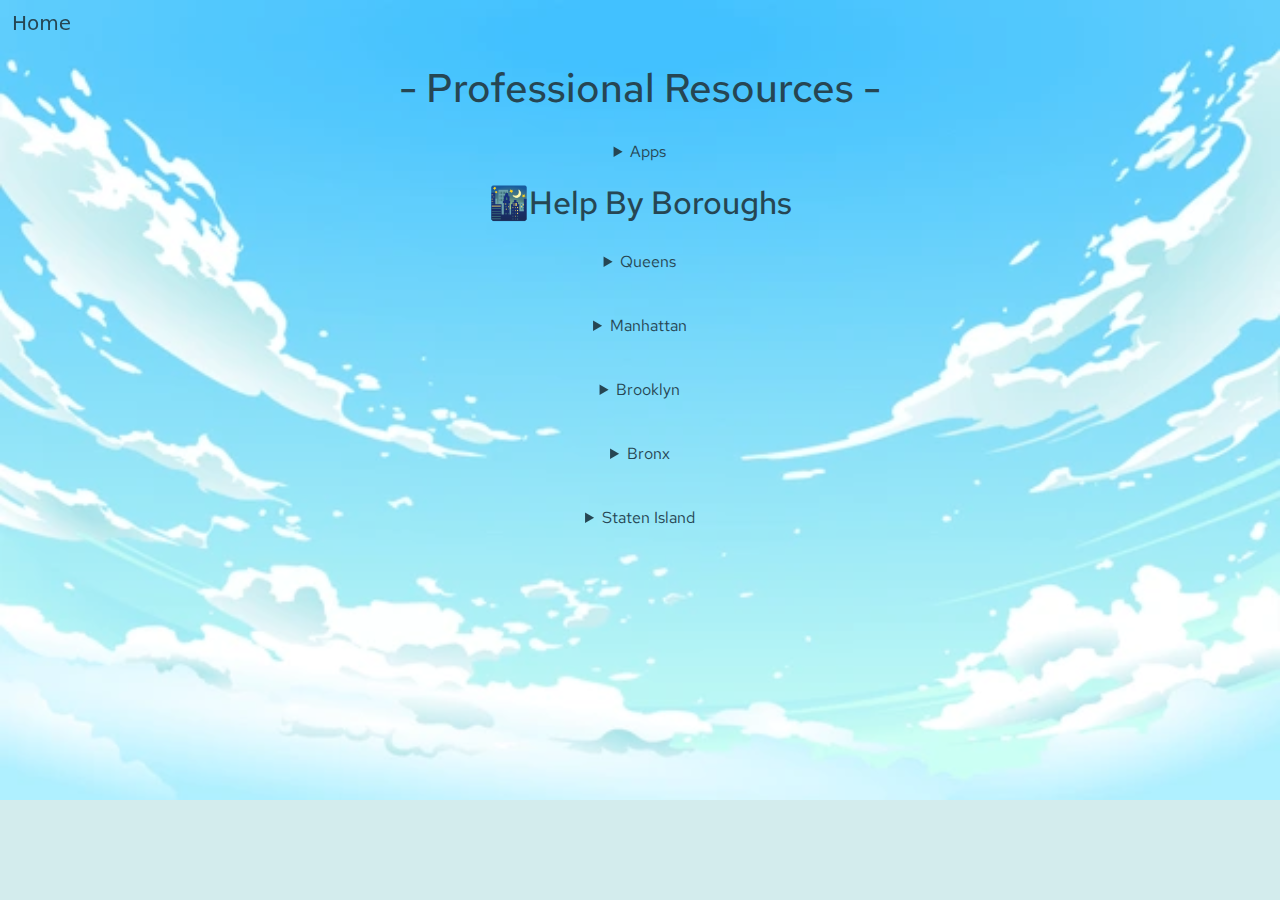
==== help.html @ be605e64 "Merge branch 'main' of https://github.com/abui0415/HackKnight_2025" ====
<!DOCTYPE html>
<html>
<head>
    <link rel="preconnect" href="https://fonts.googleapis.com">
<link rel="preconnect" href="https://fonts.gstatic.com" crossorigin>
<link href="https://fonts.googleapis.com/css2?family=Red+Hat+Text:ital,wght@0,300..700;1,300..700&display=swap" rel="stylesheet">
<link href="https://cdn.jsdelivr.net/npm/bootstrap@5.3.3/dist/css/bootstrap.min.css" rel="stylesheet" integrity="sha384-QWTKZyjpPEjISv5WaRU9OFeRpok6YctnYmDr5pNlyT2bRjXh0JMhjY6hW+ALEwIH" crossorigin="anonymous">
    <link rel = "stylesheet" href = "style.css">
</head>
<body class = "help-content">

<nav class="navbar navbar-expand-lg bg-body-transparent fixed-top">
    <div class="container-fluid">
      <button class="navbar-toggler" type="button" data-bs-toggle="collapse" data-bs-target="#navbarNavAltMarkup" aria-controls="navbarNavAltMarkup" aria-expanded="false" aria-label="Toggle navigation">
        <span class="navbar-toggler-icon"></span>
      </button>
      <div class="collapse navbar-collapse" id="navbarNavAltMarkup">
        <div class="navbar-nav">
            <a href = "index.html"> Home </a>
        </div>
      </div>
    </div>
  </nav>


<div class ="resources-container">
    <h1> - Professional Resources - </h1>
<details>
    <summary> Apps </summary>
    <h2> <a href = "https://apps.apple.com/us/app/talkspace-therapy-and-support/id661829386" > Talkspace </a></h2>
    <p> Free under 18 </p>
    <p> Talkspace is the most convenient and affordable way to improve your mental health. Get matched with a licensed therapist in 
        your state from the comfort of your device, and message via text, audio, and video.</p>
    <h2> <a href = "https://apps.apple.com/us/app/betterhelp-therapy/id995252384" > BetterHelp - Therapy ($65-100/wk) </a> </h2>
    <p> BetterHelp is the convenient way to get professional help from a licensed therapist. With over 30,000 trained, experienced, 
        and accredited therapists covering a wide range of areas – from depression and anxiety to family and couples therapy – 
        it’s never been easier to receive personal, professional help when you need it.</p>
    <h2> <a href = "https://apps.apple.com/us/app/cerebral-mental-health/id1537193671" > Cerebral ($95-365/month) </a></h2>
    <p> Cerebral’s national network of licensed and credentialed mental health care doctors and therapists offer 
        one-on-one personalized professional mental health care that will get you feeling better. Working directly 
        with your doctors and therapists can help you overcome your anxiety, depression, insomnia, and more, managing 
        your care all in one place. Cerebral’s app allows you to select your treating doctor and/or therapist, 
        schedule your visits, and have a direct one-on-one telehealth visit with your selected healthcare professional.</p>
        <h2> <a href = "https://www.wysa.com/" > Wysa (ai version is free, therapist option has fee) </a></h2>
    <p> Wysa is an AI-powered mental health and wellness app designed to offer support and help individuals manage 
        their mental well-being. The app provides personalized, evidence-based techniques such as Cognitive Behavioral 
        Therapy (CBT), mindfulness exercises, and emotional support through guided conversations. Wysa offers a safe 
        space for users to talk about their thoughts and feelings, allowing them to reflect, track their moods, and access 
        coping strategies for stress, anxiety, depression, and other mental health challenges. It combines AI-driven 
        chatbots with professional therapeutic techniques to offer users a helpful, on-demand mental health companion.</p>
</details>

<h2> 🌃Help By Boroughs </h2>

<details>
    <summary> Queens </summary>
    <h2> <a href = "https://www.aafe.org/missions/community-services/" > Asian Americans for Equality </a> </h2>
    <p> Free (includes legal counseling) </p>
    <p> Counseling services and programs for low-income tenants, immigrants, older adults and youth. </p>
    <h2> <a href = "http://libertascenter.net/" > Libertas Center </a> </h2>
    <p> Free </p>
    <p> The Libertas Center places torture survivors and their communities at the center of our
         work, taking guidance from them and recognizing their great capacity for resilience.</p>
    <h2> <a href = "https://www.stjohns.edu/academics/centers-institutes/center-psychological-services" > 
        Center for Psychological Services at St. John's University</a> </h2>
        <p> Price will vary </p>
    <p> The St. John’s University Center for Psychological Services was established in 1986 with the dual mission of 
        providing psychological services to community residents and training opportunities for graduate psychology 
        students in the University’s Clinical and School Psychology programs.</p>
</details>

<details>
    <summary> Manhattan </summary>
    <h2> <a href = "https://steinhardt.nyu.edu/center-counseling-and-community-wellbeing" > Center for Counseling and Community Wellbeing </a> </h2>
    <p> $20-40 per session </p>
    <p> The Center is part of the teaching and training program in Counseling Psychology and 
        provides services to meet the social, emotional, and behavioral health of the local community. 
        We provide a range of services to children, adolescents, adults, and families.</p>
    <h2> <a href = "https://ccmnyc.org/" > </a> Community Counseling and Mediation </h2>
    <p> $35 per session </p>
    <p> Community Counseling & Mediation (CCM) works in underserved Brooklyn communities 
        and with at-risk New York City populations to address the root causes of family instability, complex trauma, 
        homelessness, and unhealthy personal choices. Our singular goal is to help every person and family we touch to
         live their best life and achieve their optimal wellbeing.</p>
    <h2> <a href = "https://www.acmhnyc.org/programs/" > </a> Garden House Respite </h2>
    <p> Free (Short term stay during psychiatric crisis) </p>
    <p> ACMH enables adults to develop skills and access treatment, services and supports in the community in order to 
        attain goals important to them. ACMH serves more than 1,500 individuals and households daily through various programs</p>
</details>

<details>
    <summary> Brooklyn </summary>
    <h2> <a ref = "https://www.ohelfamily.org/" > </a> OHEL Children's Home and Family Services </h2>
    <p> Prices may vary </p>
    <p> Since 1969, Ohel has provided a critical safety net of support and hope.
        Mental health counseling and residences. Older adult care. Residences and programs for individuals with 
        developmental disabilities. Foster care placement. Trauma and bereavement services. 
        Shelter for victims of domestic violence.</p>
    <h2> <a href = "https://sco.org/" > </a> SCO Family of Services </h2>
    <p> Free for eligible individuals </p>
    <p> SCO Family of Services delivers vital human services to children, families, adults, and the community to provide 
        them with the necessary tools to achieve success.p>
    <h2> <a href = "https://bmhmindandbody.com/" > </a> Beverly Mack Harry Consulting Services </h2>
    <p> Prices may vary </p>
    <p> We are equally committed to providing the highest quality of service to our clients as well as our employees. 
        Intrinsic in all of our professional practices is the idea that each client is an individual with goals and dreams 
        that incorporate their cultural beliefs. This idea must be the light that we must embrace and hold true.</p>
</details>

<details>
    <summary> Bronx </summary>
    <h2> <a href = "https://www.yu.edu/ferkauf/parnes-clinic" > </a> Ferkauf Graduate School of Psychology Parnes Clinic </h2>
    <p> $5-40 per session </p>
    <p> he Max and Celia Parnes Family Psychological and Psychoeducational Services Clinic provides a variety of psychological 
        services to individuals and their families, both in the Bronx and the Greater New York City communities. 
        We are also the teaching and training center of the Ferkauf Graduate School of Psychology of Yeshiva University. 
        Our mission is to offer affordable, state-of-the-art psychological care to everyone we serve. We accomplish this by 
        providing a wide range of supervised state-of-the-art therapies to a broad-based population, especially those who 
        cannot otherwise afford or access these services within the community.</p>
    <h2> <a href = "https://www.fordham.edu/academics/departments/psychology/graduate-program/phd-in-clinical-psychology/fordham-community-mental-health-clinic/" > </a> Fordham Community Mental Health Clinic </h2>
    <p> Prices may vary </p>
    <p> The Fordham Community Mental Health Clinic (FCMHC) provides comprehensive psychological services to the Bronx community at a 
        modest cost while serving as a training and research site for clinical psychology doctoral students.</p>
    <h2> <a href = "https://www.nychealthandhospitals.org/north-central-bronx/services/behavioral-health/" > </a> North Central Bronx Hospital: Behavioral Health Services </h2>
    <p> $20 per session </p>
    <p> NYC Health + Hospitals/North Central Bronx’s Behavioral Health Services include inpatient psychiatric care, 
        addiction treatment, and outpatient emotional and mental health services for children, adolescents, adults, and seniors.</p>
</details>

<details>
    <summary> Staten Island </summary>
    <h2> <a href = "https://www.pridecentersi.org/counseling" > </a> The Staten Island LGBT Center </h2>
    <p> Free </p>
    <p> Behavioral Health Services at the Pride Center of Staten Island provide a supportive and confidential setting for the 
        emotional, psychological, and social needs of the LGBTQIA+ community and their families across the lifespan. 
        All Behavioral Health Services are FREE, confidential, and tailored to the individual. LGBTQIA+ individuals, 
        couples, and families qualify for services</p>
    <h2> <a href = "https://ymcanyc.org/locations/counseling-service" > </a> YMCA Counseling Service </h2>
    <p> $20 per session </p>
    <p> Reclaim your life from addiction. The Staten Island YMCA Counseling Service has adult, teen, youth, and family programs 
        for those struggling with substance use and their families. Virtual and in-person services available. Call to speak with 
        someone today. </p>
</details>
</div>
</body>
</html>
---- style.css ----
body {
    background: url("images/clouds.png");
    background-color: rgba(168, 218, 220, 0.5); /* Ensure opacity is valid */
    background-blend-mode: overlay;
    background-size: cover;
    background-repeat: no-repeat;
    color: #264653;
    margin: 0;
    text-align: center;
    font-family: "Cherry Bomb One", system-ui;
    font-weight: 400;
    font-style: normal;
}

.home-container{
    background: url("images/clouds.png");
    background-color: rgba(168, 218, 220, 0.5); /* Ensure opacity is valid */
    background-blend-mode: overlay;
    background-size: cover;
    background-repeat: no-repeat;
    color: #264653;
    margin: 0;
    min-height: 100vh;
    display: flex;
    flex-direction: column;
    align-items: center;
    justify-content: center;
    text-align: center;
    font-family: "Cherry Bomb One", system-ui;
    font-weight: 400;
    font-style: normal;
}
/* Streak Display - Top Right */
#streakDisplay {
    position: absolute;
    top: 10px;
    right: 10px;
    font-size: 20px;
    font-weight: bold;
    background: rgba(255, 255, 255, 0.7);
    padding: 10px;
    border-radius: 10px;
}

/* Main Content */
.main-content {
    display: flex;
    flex-direction: column;
    align-items: center;
}

/* Mood Container */
.mood-container {
    display: flex;
    justify-content: center;
    gap: 15px;
    margin-top: 10px;
    transition: opacity 0.5s ease-in-out;
}

img {
    width: 10%;
    transition: ease-in 0.5s;
}

img:hover {
    transform: scale(1.2);
}

/* Goal Container */

.goal-container {
    display: flex;
    flex-wrap: wrap;
    justify-content: center;
    gap: 15px;
}

.goal-card {
    display: none; /* Initially hidden */
    opacity: 0;
    transition: opacity 0.5s ease-in-out;
    background: rgba(255, 255, 255, 0.9); /* Light background */
    border-radius: 15px;
    border: 2px solid #264653;
    padding: 15px;
    width: 90%;
    max-width: 500px;
    position: relative;
    box-shadow: 2px 2px 10px rgba(0, 0, 0, 0.1);
}

/* Goal Icon */
.goal-icon {
    width: 50px;
    height: 50px;
    margin-right: 15px;
}

/* Goal Text */
.goal-text {
    flex-grow: 1; /* Allows text to take up available space */
    text-align: left;
}

/* Checkbox Styling */
.goal-checkbox {
    position: absolute;
    top: 10px;
    right: 10px;
    width: 20px;
    height: 20px;
    accent-color: #2a9d8f; /* Change color when checked */
}


/* Button Container */
.button-container {
    display: flex;
    flex-direction: column;
    align-items: center;
    gap: 10px;
    margin-top: 20px;
}

/* Button Styling */
button {
    font-size: 15px;
    border-radius: 12px;
    border-style: none;
    color: #264653;
    background-color: #A8DADC;
    padding: 10px;
    transition: ease-in 0.5s;
}

button:hover {
    transform: scale(1.2);
}

/* Link Styling */
a {
    text-decoration: none;
    color: #264653;
}

.modal-content{
    background-color: azure;
}

.resources-container{
  font-family: "Red Hat Text", sans-serif;
  font-optical-sizing: auto;
  font-weight: 400;
  font-style: normal;
 padding:5%;
}
details{
    padding: 20px;
}

nav{
    font-size: 20px;
}
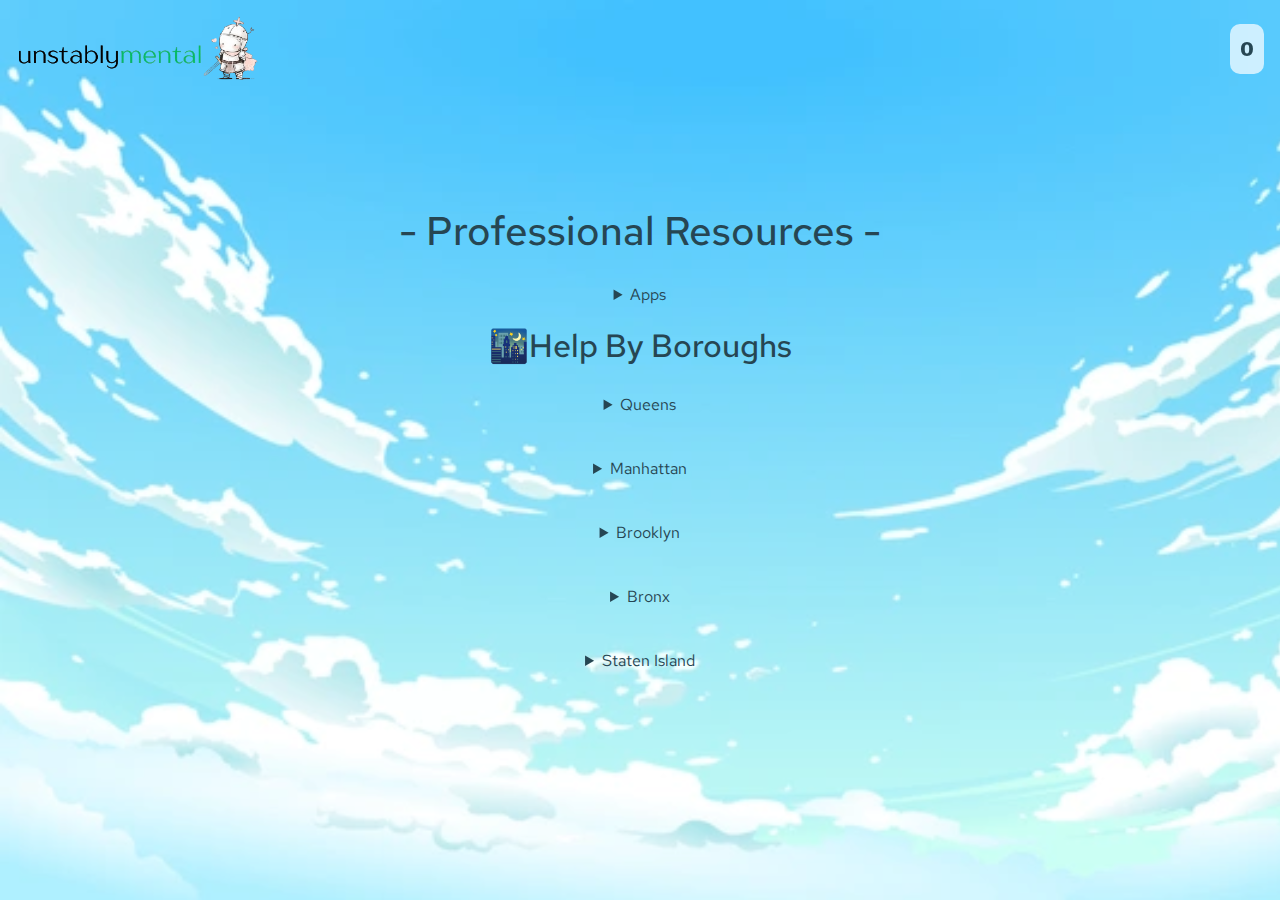
==== commit 41ee05e4: "add consistent nav and change home layout" ====
--- a/help.html
+++ b/help.html
@@ -9,18 +9,15 @@
 </head>
 <body class = "help-content">
 
-<nav class="navbar navbar-expand-lg bg-body-transparent fixed-top">
-    <div class="container-fluid">
-      <button class="navbar-toggler" type="button" data-bs-toggle="collapse" data-bs-target="#navbarNavAltMarkup" aria-controls="navbarNavAltMarkup" aria-expanded="false" aria-label="Toggle navigation">
-        <span class="navbar-toggler-icon"></span>
-      </button>
-      <div class="collapse navbar-collapse" id="navbarNavAltMarkup">
-        <div class="navbar-nav">
-            <a href = "index.html"> Home </a>
-        </div>
-      </div>
-    </div>
-  </nav>
+    <nav class="position-fixed top-0 start-0 w-100 d-flex justify-content-between align-items-center p-3">
+        <!-- Logo on the Left -->
+        <a href="index.html">
+            <img src="images/unstable-logo.png" alt="Logo" class="logo">
+        </a>
+    
+        <!-- Streak Counter on the Right -->
+        <span id="streakDisplay" class="fw-bold">0</span>
+    </nav>
 
 
 <div class ="resources-container">
--- a/style.css
+++ b/style.css
@@ -1,18 +1,4 @@
 body {
-    background: url("images/clouds.png");
-    background-color: rgba(168, 218, 220, 0.5); /* Ensure opacity is valid */
-    background-blend-mode: overlay;
-    background-size: cover;
-    background-repeat: no-repeat;
-    color: #264653;
-    margin: 0;
-    text-align: center;
-    font-family: "Cherry Bomb One", system-ui;
-    font-weight: 400;
-    font-style: normal;
-}
-
-.home-container{
     background: url("images/clouds.png");
     background-color: rgba(168, 218, 220, 0.5); /* Ensure opacity is valid */
     background-blend-mode: overlay;
@@ -29,10 +15,23 @@
     font-family: "Cherry Bomb One", system-ui;
     font-weight: 400;
     font-style: normal;
+    
+}
+
+.home-container{
+    background: url("images/clouds.png");
+    background-color: rgba(168, 218, 220, 0.5); /* Ensure opacity is valid */
+    background-blend-mode: overlay;
+    background-size: cover;
+    background-repeat: no-repeat;
+    color: #264653;
+    margin: 0;
+}
+h3{
+    font-size:25px;
 }
 /* Streak Display - Top Right */
 #streakDisplay {
-    position: absolute;
     top: 10px;
     right: 10px;
     font-size: 20px;
@@ -47,6 +46,9 @@
     display: flex;
     flex-direction: column;
     align-items: center;
+    justify-content: center;
+    min-height: 60vh; /* Reduced from 100vh */
+    text-align: center;
 }
 
 /* Mood Container */
@@ -57,23 +59,30 @@
     margin-top: 10px;
     transition: opacity 0.5s ease-in-out;
 }
+.mood{
+    width: 15%;
+}
 
 img {
-    width: 10%;
+    width: 100%;
     transition: ease-in 0.5s;
 }
 
-img:hover {
+.mood:hover {
     transform: scale(1.2);
+}
+.logo {
+    height: 65px; /* Adjust height as needed */
+    width: auto; /* Maintain aspect ratio */
 }
 
 /* Goal Container */
-
 .goal-container {
     display: flex;
     flex-wrap: wrap;
     justify-content: center;
     gap: 15px;
+    margin-top: -40px; /* Further reduces space between title and goals */
 }
 
 .goal-card {
@@ -105,7 +114,6 @@
 
 /* Checkbox Styling */
 .goal-checkbox {
-    position: absolute;
     top: 10px;
     right: 10px;
     width: 20px;
@@ -113,16 +121,13 @@
     accent-color: #2a9d8f; /* Change color when checked */
 }
 
-
 /* Button Container */
 .button-container {
     display: flex;
-    flex-direction: column;
-    align-items: center;
-    gap: 10px;
-    margin-top: 20px;
+    justify-content: center;
+    gap: 10px; /* Adjust spacing between buttons */
+    margin-top: 10px; /* Ensures buttons are right below goals */
 }
-
 /* Button Styling */
 button {
     font-size: 15px;
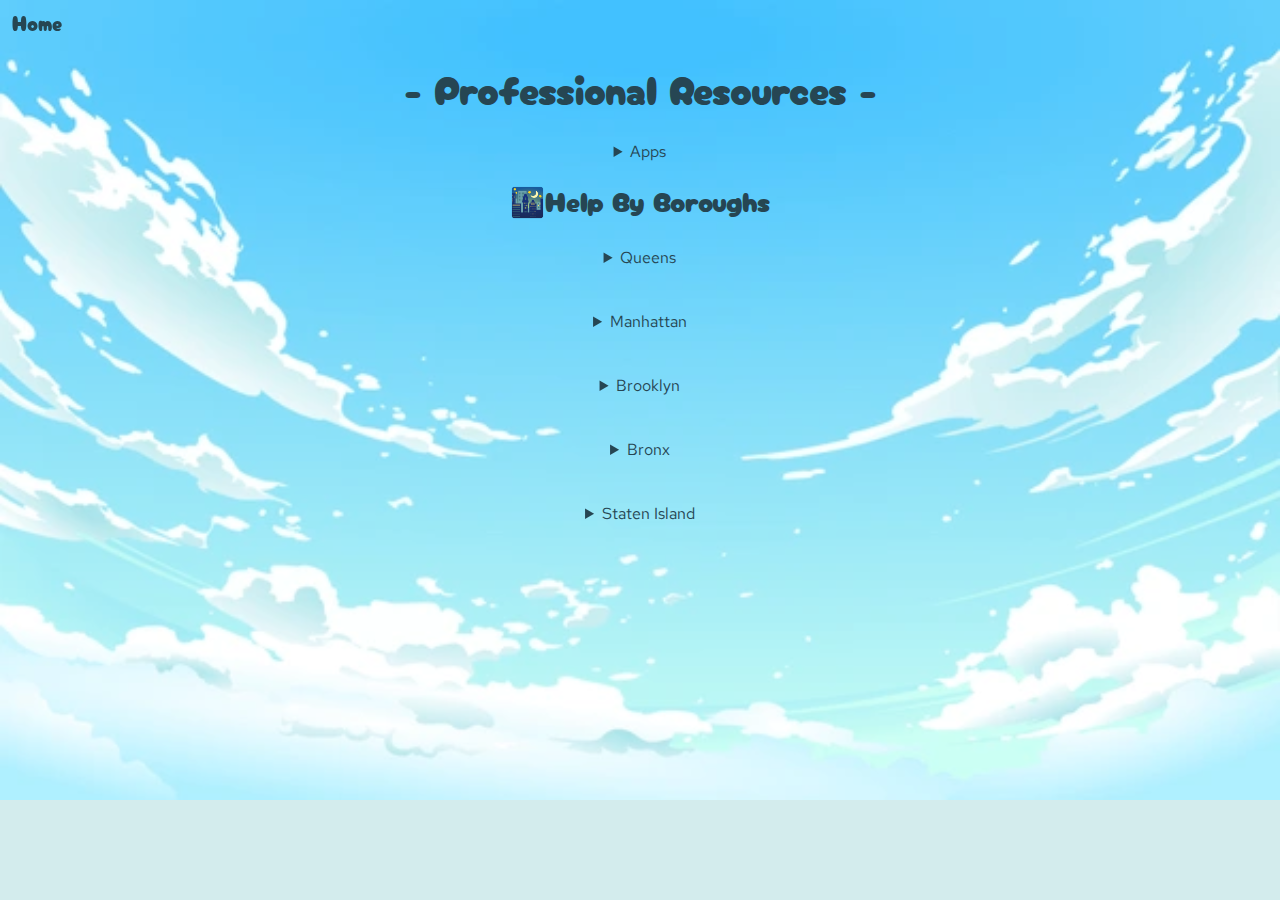
==== commit 79de1786: "Toxic audio, changed fonts" ====
--- a/help.html
+++ b/help.html
@@ -4,21 +4,24 @@
     <link rel="preconnect" href="https://fonts.googleapis.com">
 <link rel="preconnect" href="https://fonts.gstatic.com" crossorigin>
 <link href="https://fonts.googleapis.com/css2?family=Red+Hat+Text:ital,wght@0,300..700;1,300..700&display=swap" rel="stylesheet">
+<link href="https://fonts.googleapis.com/css2?family=Cherry+Bomb+One&display=swap" rel="stylesheet">
 <link href="https://cdn.jsdelivr.net/npm/bootstrap@5.3.3/dist/css/bootstrap.min.css" rel="stylesheet" integrity="sha384-QWTKZyjpPEjISv5WaRU9OFeRpok6YctnYmDr5pNlyT2bRjXh0JMhjY6hW+ALEwIH" crossorigin="anonymous">
     <link rel = "stylesheet" href = "style.css">
 </head>
 <body class = "help-content">
 
-    <nav class="position-fixed top-0 start-0 w-100 d-flex justify-content-between align-items-center p-3">
-        <!-- Logo on the Left -->
-        <a href="index.html">
-            <img src="images/unstable-logo.png" alt="Logo" class="logo">
-        </a>
-    
-        <!-- Streak Counter on the Right -->
-        <span id="streakDisplay" class="fw-bold">0</span>
-    </nav>
-
+<nav class="navbar navbar-expand-lg bg-body-transparent fixed-top">
+    <div class="container-fluid">
+      <button class="navbar-toggler" type="button" data-bs-toggle="collapse" data-bs-target="#navbarNavAltMarkup" aria-controls="navbarNavAltMarkup" aria-expanded="false" aria-label="Toggle navigation">
+        <span class="navbar-toggler-icon"></span>
+      </button>
+      <div class="collapse navbar-collapse" id="navbarNavAltMarkup">
+        <div class="navbar-nav">
+            <a href = "index.html"> Home </a>
+        </div>
+      </div>
+    </div>
+  </nav>
 
 <div class ="resources-container">
     <h1> - Professional Resources - </h1>
@@ -47,7 +50,7 @@
         chatbots with professional therapeutic techniques to offer users a helpful, on-demand mental health companion.</p>
 </details>
 
-<h2> 🌃Help By Boroughs </h2>
+<h3> 🌃Help By Boroughs </h3>
 
 <details>
     <summary> Queens </summary>
@@ -139,5 +142,6 @@
         someone today. </p>
 </details>
 </div>
+<script src="https://cdn.jsdelivr.net/npm/bootstrap@5.3.3/dist/js/bootstrap.bundle.min.js" integrity="sha384-YvpcrYf0tY3lHB60NNkmXc5s9fDVZLESaAA55NDzOxhy9GkcIdslK1eN7N6jIeHz" crossorigin="anonymous"></script>
 </body>
 </html>--- a/style.css
+++ b/style.css
@@ -1,4 +1,18 @@
 body {
+    background: url("images/clouds.png");
+    background-color: rgba(168, 218, 220, 0.5); /* Ensure opacity is valid */
+    background-blend-mode: overlay;
+    background-size: cover;
+    background-repeat: no-repeat;
+    color: #264653;
+    margin: 0;
+    text-align: center;
+    font-family: "Cherry Bomb One", system-ui;
+    font-weight: 400;
+    font-style: normal;
+}
+
+.home-container{
     background: url("images/clouds.png");
     background-color: rgba(168, 218, 220, 0.5); /* Ensure opacity is valid */
     background-blend-mode: overlay;
@@ -15,23 +29,10 @@
     font-family: "Cherry Bomb One", system-ui;
     font-weight: 400;
     font-style: normal;
-    
-}
-
-.home-container{
-    background: url("images/clouds.png");
-    background-color: rgba(168, 218, 220, 0.5); /* Ensure opacity is valid */
-    background-blend-mode: overlay;
-    background-size: cover;
-    background-repeat: no-repeat;
-    color: #264653;
-    margin: 0;
-}
-h3{
-    font-size:25px;
 }
 /* Streak Display - Top Right */
 #streakDisplay {
+    position: absolute;
     top: 10px;
     right: 10px;
     font-size: 20px;
@@ -46,9 +47,6 @@
     display: flex;
     flex-direction: column;
     align-items: center;
-    justify-content: center;
-    min-height: 60vh; /* Reduced from 100vh */
-    text-align: center;
 }
 
 /* Mood Container */
@@ -59,30 +57,23 @@
     margin-top: 10px;
     transition: opacity 0.5s ease-in-out;
 }
-.mood{
-    width: 15%;
-}
 
 img {
-    width: 100%;
+    width: 10%;
     transition: ease-in 0.5s;
 }
 
-.mood:hover {
+img:hover {
     transform: scale(1.2);
-}
-.logo {
-    height: 65px; /* Adjust height as needed */
-    width: auto; /* Maintain aspect ratio */
 }
 
 /* Goal Container */
+
 .goal-container {
     display: flex;
     flex-wrap: wrap;
     justify-content: center;
     gap: 15px;
-    margin-top: -40px; /* Further reduces space between title and goals */
 }
 
 .goal-card {
@@ -114,6 +105,7 @@
 
 /* Checkbox Styling */
 .goal-checkbox {
+    position: absolute;
     top: 10px;
     right: 10px;
     width: 20px;
@@ -121,13 +113,16 @@
     accent-color: #2a9d8f; /* Change color when checked */
 }
 
+
 /* Button Container */
 .button-container {
     display: flex;
-    justify-content: center;
-    gap: 10px; /* Adjust spacing between buttons */
-    margin-top: 10px; /* Ensures buttons are right below goals */
+    flex-direction: column;
+    align-items: center;
+    gap: 10px;
+    margin-top: 20px;
 }
+
 /* Button Styling */
 button {
     font-size: 15px;
@@ -161,9 +156,27 @@
  padding:5%;
 }
 details{
+    font-family: "Red Hat Text", sans-serif;
+    font-optical-sizing: auto;
+    font-weight: 400;
+    font-style: normal;
     padding: 20px;
+}
+.resources-container h1,h3{
+    font-family: "Cherry Bomb One", system-ui;
+    font-weight: 400;
+    font-style: normal;
 }
 
 nav{
     font-size: 20px;
 }
+
+.contents{
+    font-family: "Red Hat Text", sans-serif;
+    font-optical-sizing: auto;
+    font-weight: 400;
+    font-style: normal;
+    padding: 20px;
+}
+
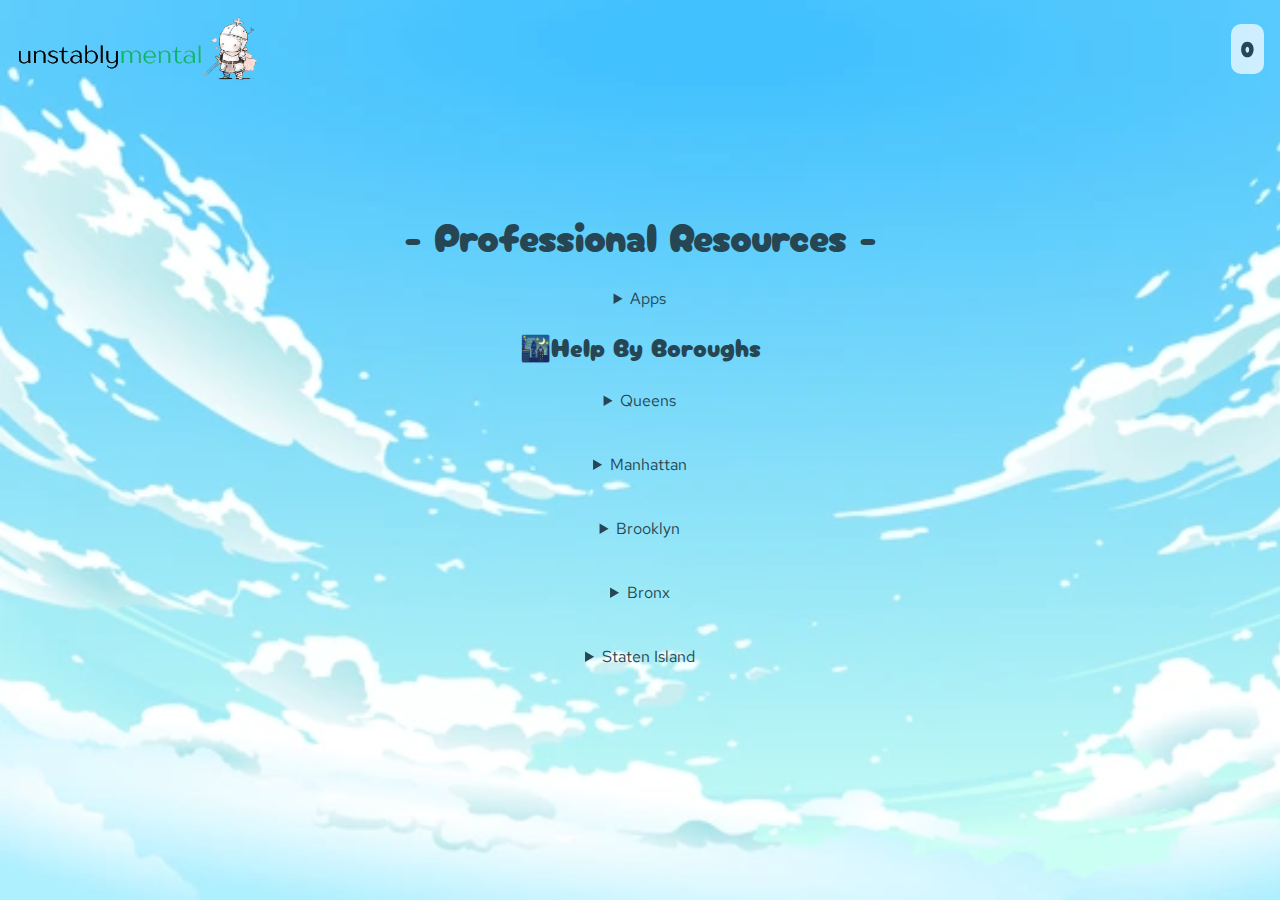
==== commit 181d58f1: "Merge branch 'main' of https://github.com/abui0415/HackKnight_2025" ====
--- a/help.html
+++ b/help.html
@@ -10,18 +10,15 @@
 </head>
 <body class = "help-content">
 
-<nav class="navbar navbar-expand-lg bg-body-transparent fixed-top">
-    <div class="container-fluid">
-      <button class="navbar-toggler" type="button" data-bs-toggle="collapse" data-bs-target="#navbarNavAltMarkup" aria-controls="navbarNavAltMarkup" aria-expanded="false" aria-label="Toggle navigation">
-        <span class="navbar-toggler-icon"></span>
-      </button>
-      <div class="collapse navbar-collapse" id="navbarNavAltMarkup">
-        <div class="navbar-nav">
-            <a href = "index.html"> Home </a>
-        </div>
-      </div>
-    </div>
-  </nav>
+    <nav class="position-fixed top-0 start-0 w-100 d-flex justify-content-between align-items-center p-3">
+        <!-- Logo on the Left -->
+        <a href="index.html">
+            <img src="images/unstable-logo.png" alt="Logo" class="logo">
+        </a>
+    
+        <!-- Streak Counter on the Right -->
+        <span id="streakDisplay" class="fw-bold">0</span>
+    </nav>
 
 <div class ="resources-container">
     <h1> - Professional Resources - </h1>
--- a/style.css
+++ b/style.css
@@ -1,18 +1,4 @@
 body {
-    background: url("images/clouds.png");
-    background-color: rgba(168, 218, 220, 0.5); /* Ensure opacity is valid */
-    background-blend-mode: overlay;
-    background-size: cover;
-    background-repeat: no-repeat;
-    color: #264653;
-    margin: 0;
-    text-align: center;
-    font-family: "Cherry Bomb One", system-ui;
-    font-weight: 400;
-    font-style: normal;
-}
-
-.home-container{
     background: url("images/clouds.png");
     background-color: rgba(168, 218, 220, 0.5); /* Ensure opacity is valid */
     background-blend-mode: overlay;
@@ -29,10 +15,23 @@
     font-family: "Cherry Bomb One", system-ui;
     font-weight: 400;
     font-style: normal;
+    
+}
+
+.home-container{
+    background: url("images/clouds.png");
+    background-color: rgba(168, 218, 220, 0.5); /* Ensure opacity is valid */
+    background-blend-mode: overlay;
+    background-size: cover;
+    background-repeat: no-repeat;
+    color: #264653;
+    margin: 0;
+}
+h3{
+    font-size:25px;
 }
 /* Streak Display - Top Right */
 #streakDisplay {
-    position: absolute;
     top: 10px;
     right: 10px;
     font-size: 20px;
@@ -47,6 +46,9 @@
     display: flex;
     flex-direction: column;
     align-items: center;
+    justify-content: center;
+    min-height: 60vh; /* Reduced from 100vh */
+    text-align: center;
 }
 
 /* Mood Container */
@@ -57,23 +59,30 @@
     margin-top: 10px;
     transition: opacity 0.5s ease-in-out;
 }
+.mood{
+    width: 15%;
+}
 
 img {
-    width: 10%;
+    width: 100%;
     transition: ease-in 0.5s;
 }
 
-img:hover {
+.mood:hover {
     transform: scale(1.2);
+}
+.logo {
+    height: 65px; /* Adjust height as needed */
+    width: auto; /* Maintain aspect ratio */
 }
 
 /* Goal Container */
-
 .goal-container {
     display: flex;
     flex-wrap: wrap;
     justify-content: center;
     gap: 15px;
+    margin-top: -40px; /* Further reduces space between title and goals */
 }
 
 .goal-card {
@@ -105,7 +114,6 @@
 
 /* Checkbox Styling */
 .goal-checkbox {
-    position: absolute;
     top: 10px;
     right: 10px;
     width: 20px;
@@ -113,16 +121,13 @@
     accent-color: #2a9d8f; /* Change color when checked */
 }
 
-
 /* Button Container */
 .button-container {
     display: flex;
-    flex-direction: column;
-    align-items: center;
-    gap: 10px;
-    margin-top: 20px;
+    justify-content: center;
+    gap: 10px; /* Adjust spacing between buttons */
+    margin-top: 10px; /* Ensures buttons are right below goals */
 }
-
 /* Button Styling */
 button {
     font-size: 15px;
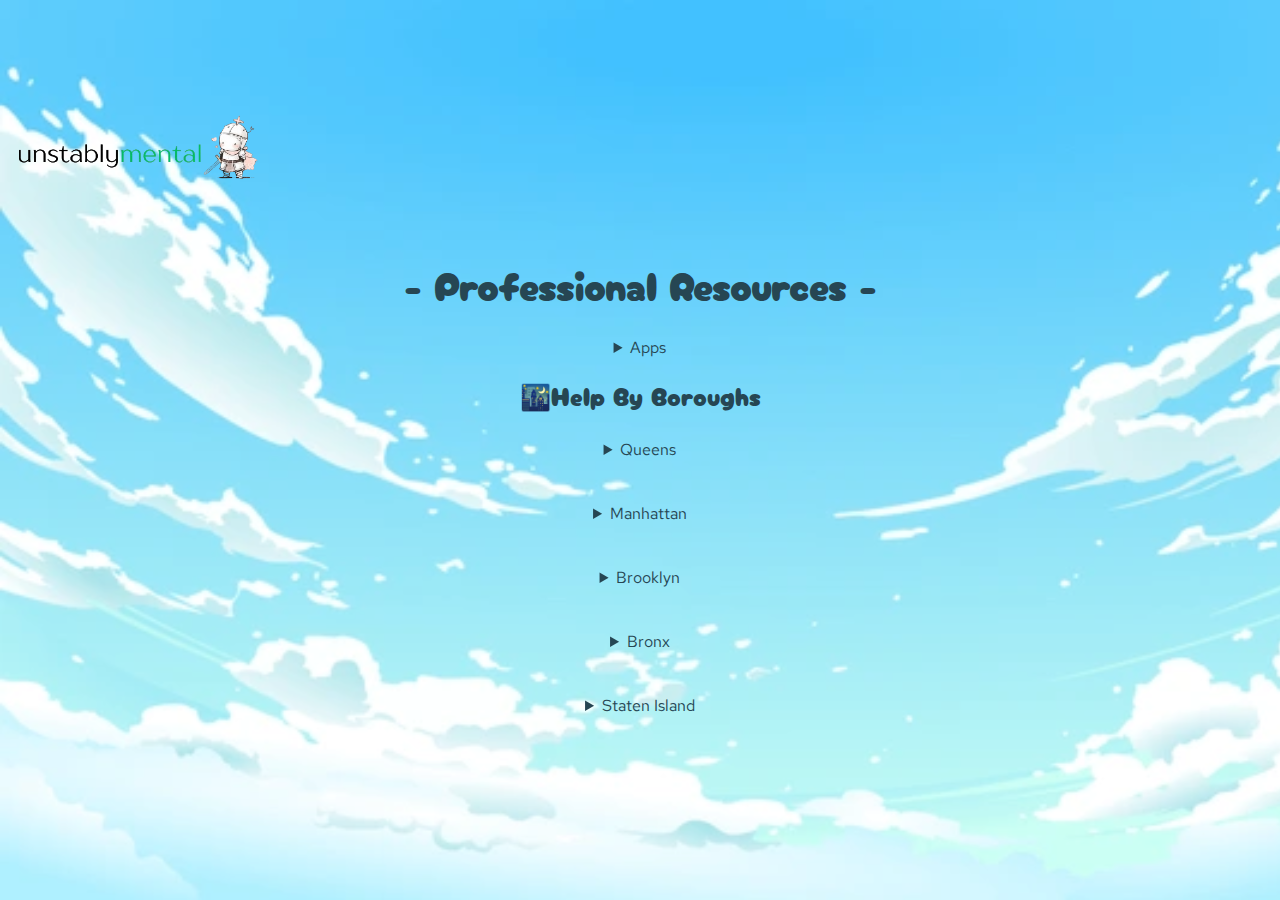
==== commit 10ea018e: "fix nav layout and broken tea images" ====
--- a/help.html
+++ b/help.html
@@ -10,14 +10,11 @@
 </head>
 <body class = "help-content">
 
-    <nav class="position-fixed top-0 start-0 w-100 d-flex justify-content-between align-items-center p-3">
+    <nav class="top-0 start-0 w-100 d-flex justify-content-between align-items-center p-3">
         <!-- Logo on the Left -->
         <a href="index.html">
             <img src="images/unstable-logo.png" alt="Logo" class="logo">
         </a>
-    
-        <!-- Streak Counter on the Right -->
-        <span id="streakDisplay" class="fw-bold">0</span>
     </nav>
 
 <div class ="resources-container">
--- a/style.css
+++ b/style.css
@@ -49,6 +49,10 @@
     justify-content: center;
     min-height: 60vh; /* Reduced from 100vh */
     text-align: center;
+}
+
+.main-content h1{
+    margin-top: 15%;
 }
 
 /* Mood Container */
@@ -127,6 +131,7 @@
     justify-content: center;
     gap: 10px; /* Adjust spacing between buttons */
     margin-top: 10px; /* Ensures buttons are right below goals */
+    margin-bottom: 100px 
 }
 /* Button Styling */
 button {
@@ -177,11 +182,140 @@
     font-size: 20px;
 }
 
+/* Basic reset for padding and margin */
+* {
+    margin: 0;
+    padding: 0;
+    box-sizing: border-box;
+}
+
+/* Container that holds the scrolling content */
+.scrolling-container {
+    width: 100%;
+    overflow: hidden;
+    position: relative;
+}
+
+/* The scrolling content that moves horizontally */
+.scrolling-content {
+    display: flex;
+    animation: scroll 10s linear infinite;
+}
+
+/* Style for each image and its corresponding text */
+.image-text {
+    display: flex;
+    flex-direction: column;
+    align-items: center;
+    margin-right: 20px;
+}
+
+.image-text img {
+    width: 500px;
+    height: 300px;
+    object-fit: cover;
+    border-radius: 8px;
+}
+
+.image-text p {
+    margin-top: 10px;
+    font-size: 16px;
+    text-align: center;
+    color: #333;
+}
+
+/* Keyframe animation to scroll the images */
+@keyframes scroll {
+    0% {
+        transform: translateX(0);
+    }
+    100% {
+        transform: translateX(-100%);
+    }
+}
+
+div.scroll-container {
+    overflow: auto;
+    white-space: nowrap;
+    padding: 10px;
+    width: 80%;
+  }
+  
+  div.scroll-container img {
+    padding: 10px;
+    width: 10%;
+    height: 80%;
+  }
 .contents{
-    font-family: "Red Hat Text", sans-serif;
-    font-optical-sizing: auto;
-    font-weight: 400;
-    font-style: normal;
+        display: flex;
+        margin-top: 10%;
+        justify-content: space-between; /* Align children with space between */
+        gap: 20px; /* Optional: Add some space between the input box and the side box */
+        font-family: "Red Hat Text", sans-serif;
+        font-optical-sizing: auto;
+        font-weight: 400;
+        font-style: normal;
+}
+  .sidebox-left, .assignment-box{
+    width: 25%; /* You can adjust this based on your layout needs */
     padding: 20px;
-}
-
+    background-color: #f8f9fa;
+    border-radius: 10px;
+    border: 1px solid #ccc;
+    height:fit-content;
+  }
+  .articles-box{
+    width: 35%; /* You can adjust this based on your layout needs */
+    padding: 20px;
+    background-color: #f8f9fa;
+    border-radius: 10px;
+    border: 1px solid #ccc;
+    height:fit-content;
+  }
+
+
+
+/* Styling for the main wrapper */
+.wrapper {
+text-align: center;
+margin: 20px;
+}
+
+/* Styling for the titles */
+.titles {
+text-align: left;
+}
+
+/* Styling for the scroll container to allow horizontal scrolling */
+.scroll {
+display: flex;
+overflow-x: auto;  /* Allow horizontal scrolling */
+gap: 10px;  /* Space between the images and text */
+padding-bottom: 10px;  /* Padding for the container */
+}
+
+/* Each image wrapper containing text above and below */
+.image-wrapper {
+flex-direction: column;  /* Stack text and image vertically */
+align-items: left;  /* Center the text and image */
+width: 300px;  /* Fixed width for each image wrapper */
+}
+
+/* Styling for the image */
+.image-wrapper img {
+width: 30%;  /* Image takes up full width of the wrapper */
+height: auto; /* Maintain aspect ratio */
+}
+
+/* Styling for the text above the image */
+.text-top {
+font-size: 20px;
+font-weight: bold;
+margin-bottom: 10px;
+}
+
+.text-bottom {
+font-size: 20px;
+font-weight: bold;
+margin-bottom: 10px;
+}
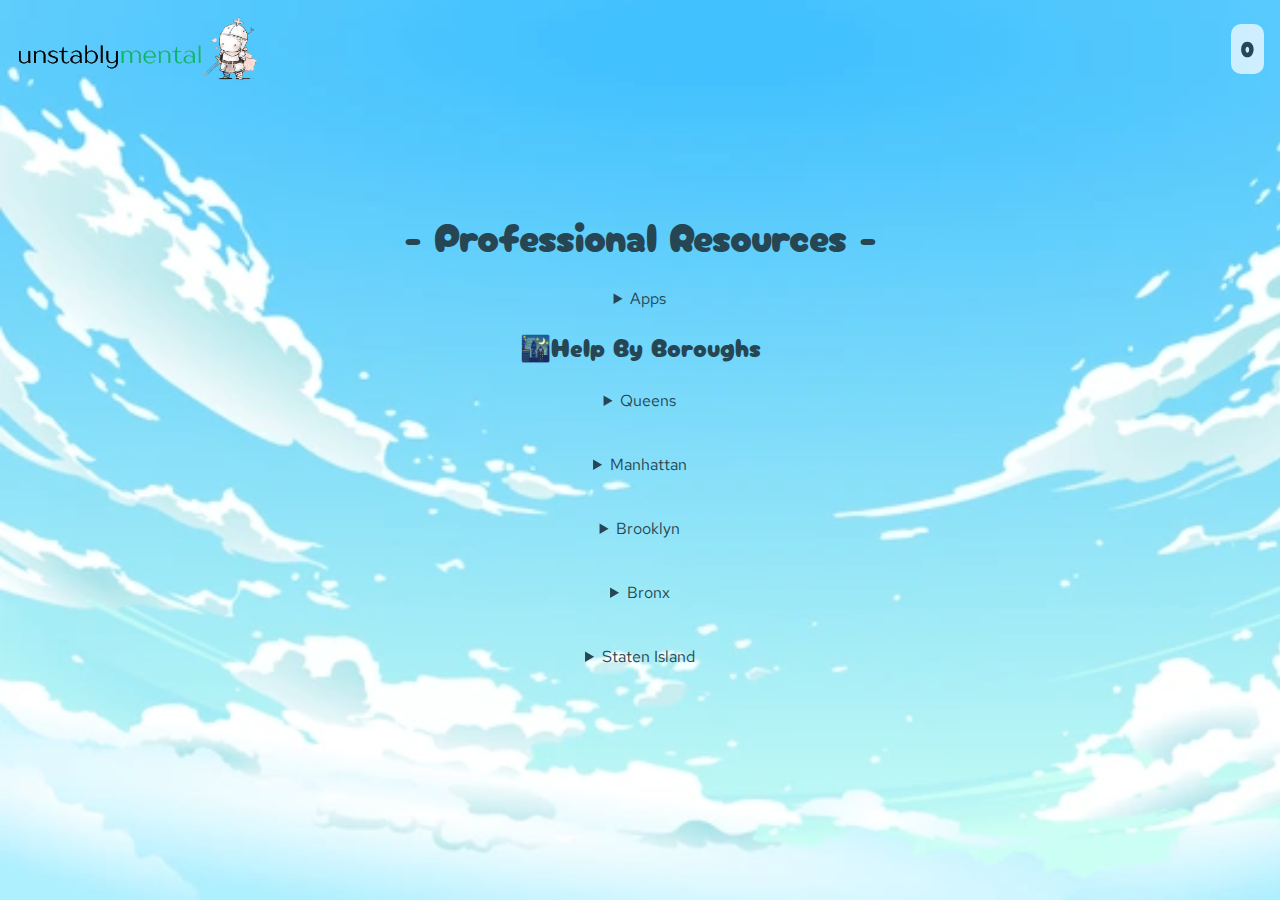
==== commit 2c5f8138: "Added audio for resources and meditation page" ====
--- a/help.html
+++ b/help.html
@@ -9,12 +9,18 @@
     <link rel = "stylesheet" href = "style.css">
 </head>
 <body class = "help-content">
-
-    <nav class="top-0 start-0 w-100 d-flex justify-content-between align-items-center p-3">
+    <audio id="background-audio" autoplay loop>
+        <source src="./audios/GiveYouUp.mp3" type="audio/mpeg">
+        Your browser does not support the audio element.
+    </audio>
+    <nav class="position-fixed top-0 start-0 w-100 d-flex justify-content-between align-items-center p-3">
         <!-- Logo on the Left -->
         <a href="index.html">
             <img src="images/unstable-logo.png" alt="Logo" class="logo">
         </a>
+    
+        <!-- Streak Counter on the Right -->
+        <span id="streakDisplay" class="fw-bold">0</span>
     </nav>
 
 <div class ="resources-container">
@@ -137,5 +143,6 @@
 </details>
 </div>
 <script src="https://cdn.jsdelivr.net/npm/bootstrap@5.3.3/dist/js/bootstrap.bundle.min.js" integrity="sha384-YvpcrYf0tY3lHB60NNkmXc5s9fDVZLESaAA55NDzOxhy9GkcIdslK1eN7N6jIeHz" crossorigin="anonymous"></script>
+<script src = "resource.html"></script>
 </body>
 </html>--- a/style.css
+++ b/style.css
@@ -47,7 +47,6 @@
     flex-direction: column;
     align-items: center;
     justify-content: center;
-    min-height: 60vh; /* Reduced from 100vh */
     text-align: center;
 }
 
@@ -86,7 +85,7 @@
     flex-wrap: wrap;
     justify-content: center;
     gap: 15px;
-    margin-top: -40px; /* Further reduces space between title and goals */
+    margin-top: 18px;
 }
 
 .goal-card {
@@ -273,8 +272,6 @@
     height:fit-content;
   }
 
-
-
 /* Styling for the main wrapper */
 .wrapper {
 text-align: center;
@@ -283,7 +280,10 @@
 
 /* Styling for the titles */
 .titles {
-text-align: left;
+    display: flex;
+    flex-direction: column;
+    justify-content: center;
+    align-items: center;
 }
 
 /* Styling for the scroll container to allow horizontal scrolling */
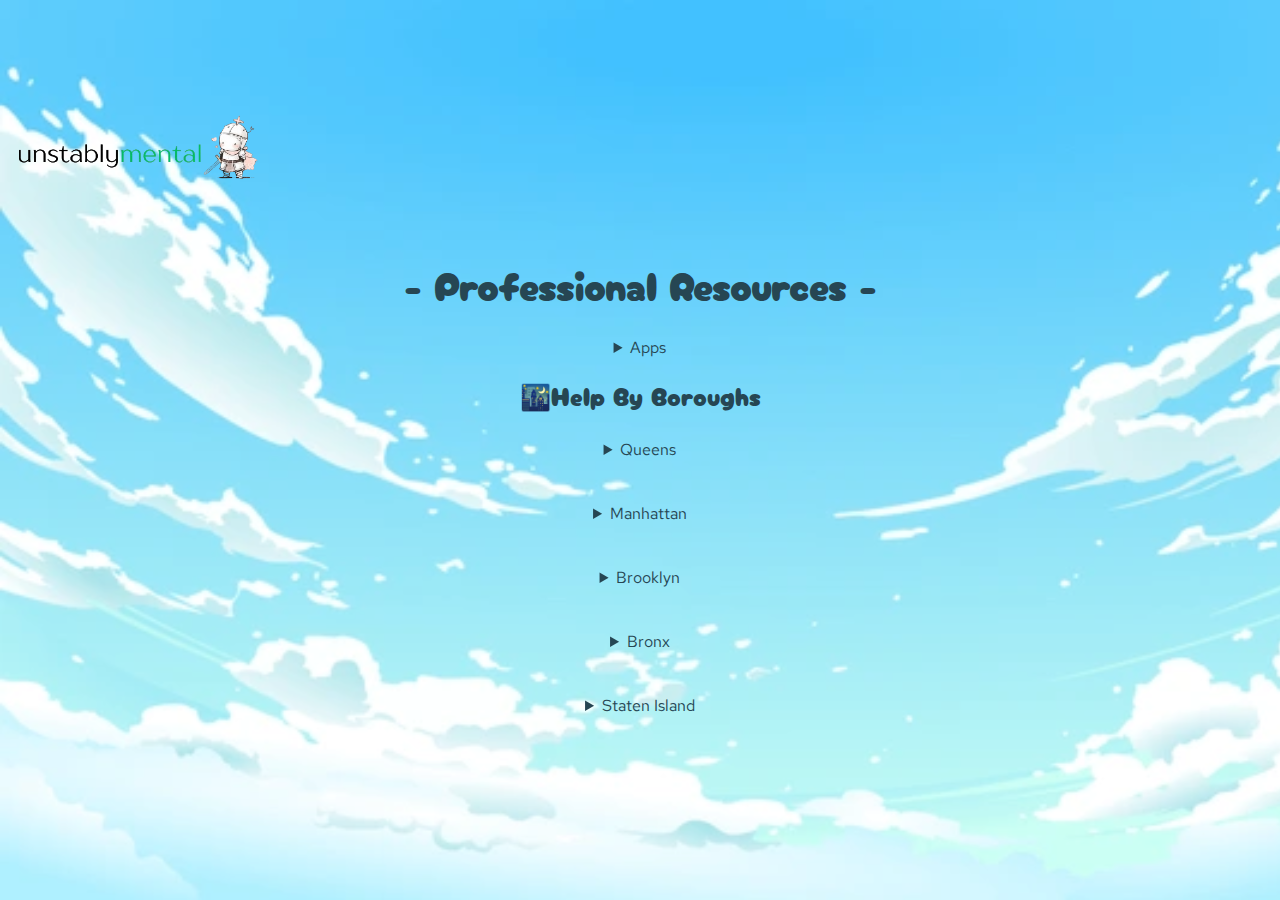
==== commit 5774539f: "Merge branch 'main' of https://github.com/abui0415/HackKnight_2025" ====
--- a/help.html
+++ b/help.html
@@ -13,14 +13,11 @@
         <source src="./audios/GiveYouUp.mp3" type="audio/mpeg">
         Your browser does not support the audio element.
     </audio>
-    <nav class="position-fixed top-0 start-0 w-100 d-flex justify-content-between align-items-center p-3">
+    <nav class="top-0 start-0 w-100 d-flex justify-content-between align-items-center p-3">
         <!-- Logo on the Left -->
         <a href="index.html">
             <img src="images/unstable-logo.png" alt="Logo" class="logo">
         </a>
-    
-        <!-- Streak Counter on the Right -->
-        <span id="streakDisplay" class="fw-bold">0</span>
     </nav>
 
 <div class ="resources-container">
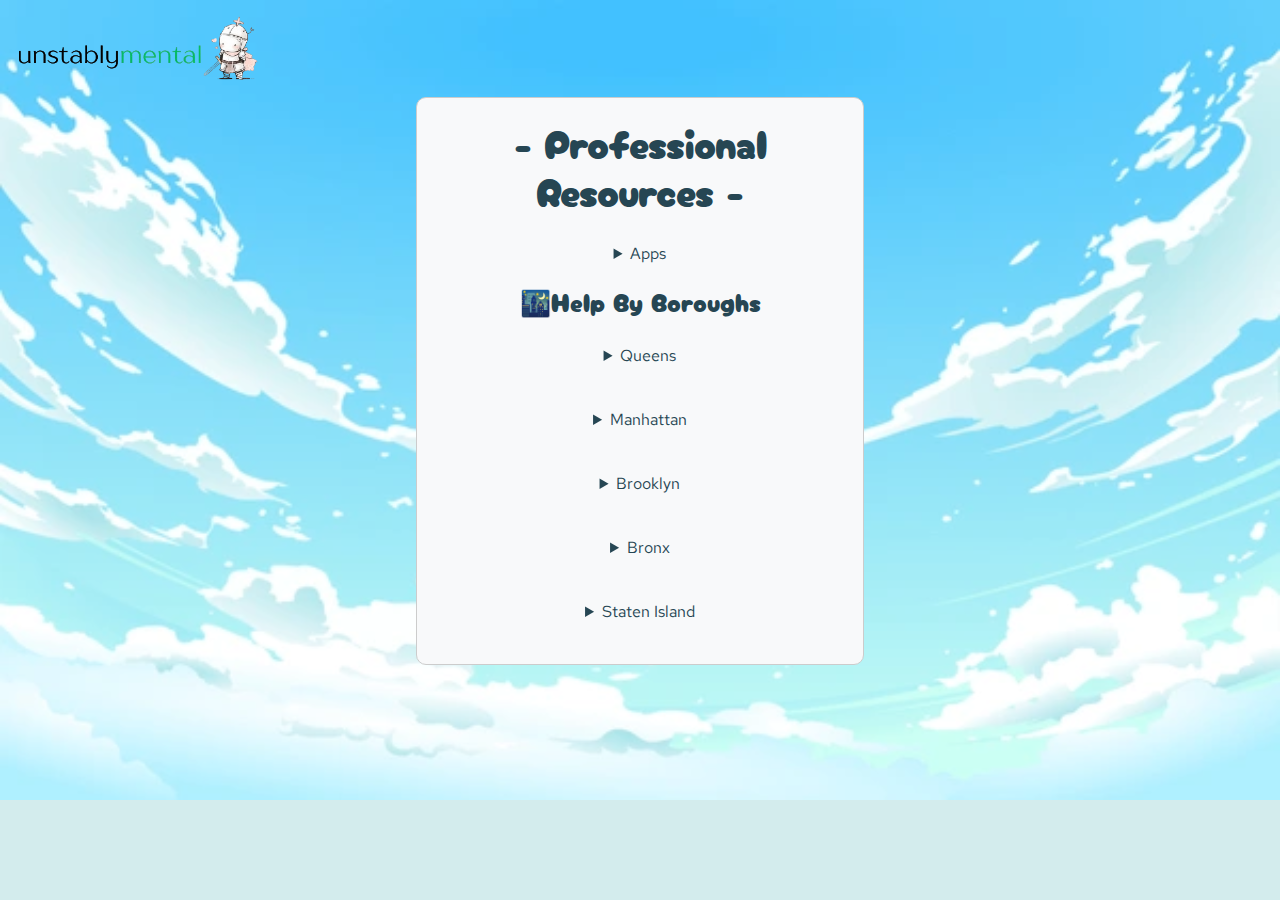
==== commit 3446f2e8: "add box for help" ====
--- a/help.html
+++ b/help.html
@@ -20,7 +20,7 @@
         </a>
     </nav>
 
-<div class ="resources-container">
+<div class ="resources-container articles-box">
     <h1> - Professional Resources - </h1>
 <details>
     <summary> Apps </summary>
--- a/style.css
+++ b/style.css
@@ -6,7 +6,6 @@
     background-repeat: no-repeat;
     color: #264653;
     margin: 0;
-    min-height: 100vh;
     display: flex;
     flex-direction: column;
     align-items: center;
